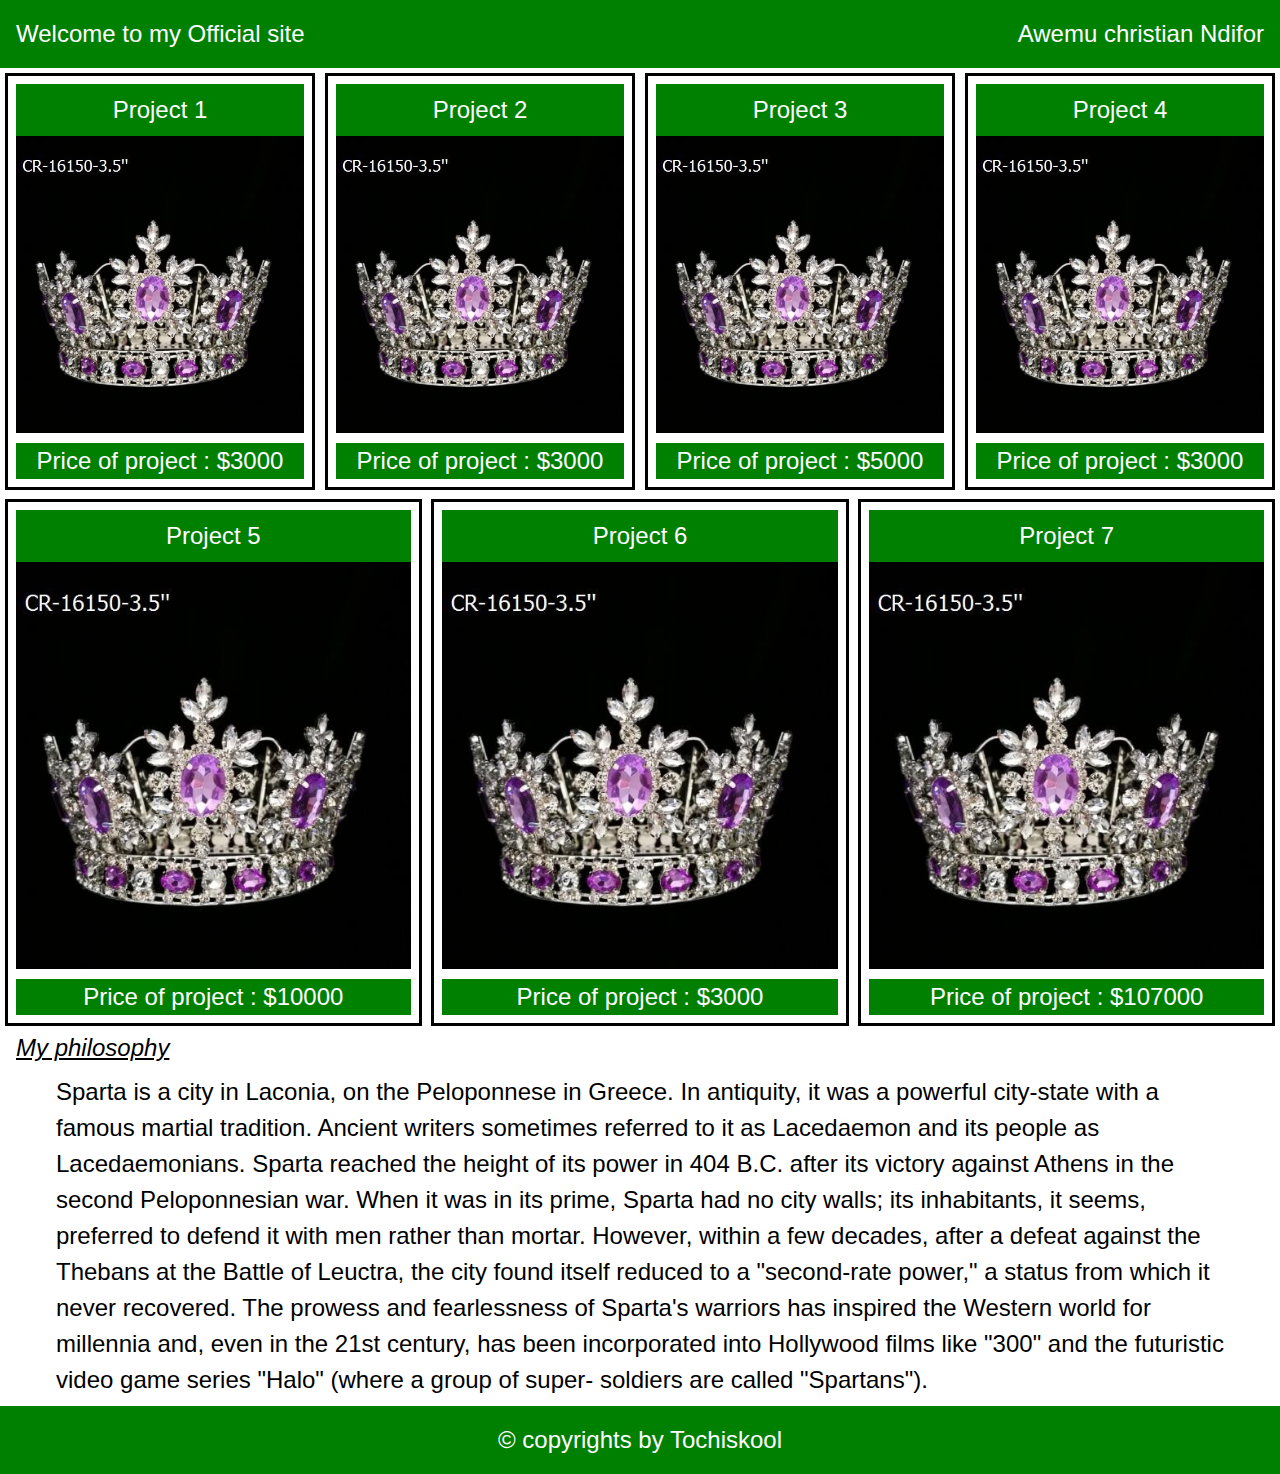
==== html/christian.html @ ab18f9d7 "CSS initiated" ====
<!DOCTYPE html>
<html lang="en">

<head>
    <meta charset="UTF-8">
    <meta http-equiv="X-UA-Compatible" content="IE=edge">
    <meta name="viewport" content="width=device-width, initial-scale=1.0">
    <link rel="stylesheet" href="../css/reset.css">
    <link rel="stylesheet" href="../css/christian.css">
    <title>My Official Portfolio</title>
</head>

<body>

    <header class="main-header">
        <h1>Welcome to my Official site</h1>
        <!-- <div class="image">
            <img src="../images/MercPIC.jpeg" alt="My self">
        </div> -->
        <h3>Awemu christian Ndifor</h3>
    </header>

    <main>
        <section class="cards">
            <header>
                <h1>Project 1</h1>
            </header>
            <img src="../images/crown.jpg" alt="crown">
            <p>Price of project : $3000 </p>
        </section>
        <section class="cards">
            <header>
                <h1>Project 2</h1>
            </header>
            <img src="../images/crown.jpg" alt="crown">
            <p>Price of project : $3000 </p>
        </section>
        <section class="cards">
            <header>
                <h1>Project 3</h1>
            </header>
            <img src="../images/crown.jpg" alt="crown">
            <p>Price of project : $5000 </p>
        </section>
        <section class="cards">
            <header>
                <h1>Project 4</h1>
            </header>
            <img src="../images/crown.jpg" alt="crown">
            <p>Price of project : $3000 </p>
        </section>
        <section class="cards">
            <header>
                <h1>Project 5</h1>
            </header>
            <img src="../images/crown.jpg" alt="crown">
            <p>Price of project : $10000 </p>
        </section>
        <section class="cards">
            <header>
                <h1>Project 6</h1>
            </header>
            <img src="../images/crown.jpg" alt="crown">
            <p>Price of project : $3000 </p>
        </section>
        <section class="cards">
            <header>
                <h1>Project 7</h1>
            </header>
            <img src="../images/crown.jpg" alt="crown">
            <p>Price of project : $107000 </p>
        </section>
        <article>
            <h1>My philosophy</h1>
            <p>Sparta is a city in Laconia, on the Peloponnese in Greece. In antiquity, it was a powerful city-state
                with a famous martial tradition. Ancient writers sometimes referred to it as Lacedaemon and its people
                as Lacedaemonians.

                Sparta reached the height of its power in 404 B.C. after its victory against Athens in the second
                Peloponnesian war. When it was in its prime, Sparta had no city walls; its inhabitants, it seems,
                preferred to defend it with men rather than mortar. However, within a few decades, after a defeat
                against the Thebans at the Battle of Leuctra, the city found itself reduced to a "second-rate power," a
                status from which it never recovered.

                The prowess and fearlessness of Sparta's warriors has inspired the Western world for millennia and, even
                in the 21st century, has been incorporated into Hollywood films like "300" and the futuristic video game
                series "Halo" (where a group of super- soldiers are called "Spartans").</p>
        </article>
    </main>
    <footer>
        <p>&copy copyrights by Tochiskool</p>
    </footer>
</body>

</html>
---- css/christian.css ----
*,*::after,*::before{
    box-sizing: border-box;
}

body{
    font-size: 150%;
    line-height: 150%;
    margin: 0;
    padding: 0;
    font-family: 'Trebuchet MS', 'Lucida Sans Unicode', 'Lucida Grande', 'Lucida Sans', Arial, sans-serif;
}

/* Header section */
.main-header{
    display: flex;
    justify-content: space-between;
    flex-wrap: wrap;
    background-color: green;
    color: #fff;
    padding: 1rem;
}

/* Main section */
main{
    display: flex;
    flex-wrap: wrap;
}

.cards{
    flex: 1 0 250px;
    border: 0.2rem solid black;
    margin:.3rem;
    padding: .5rem;
}

.cards header h1{
    color: #fff;
    text-align: center;
    background-color: green;
    padding: .5rem;
}
.cards p{
    text-align: center;
    color: #fff;
    background-color: green;
    padding: 0 .5rem;
}
.cards img{
    width: 100%;
}
/* Article */
article h1{
    margin-left: 1rem;
    font-style: italic;
    text-decoration: underline;
}
article p {
    padding: .5rem;
    margin-left: 3rem;
    margin-right: 3rem;
}
/* Footer */
footer {
    background-color: green;
    color: #fff;
    padding: 1rem;
    text-align: center;
}

@media screen and (max-width: 992px) {
    .cards{
        width:25%;
    }
    .main-header{
        color: blue;
    }
}
@media screen and (max-width: 768px){
    .cards{
        min-width:50%;
    }
    .main-header{
        color: yellow;
    }
}
@media screen and (max-width: 576px){
    .cards{
        min-width:50%;
    }
    .main-header{
        color: brown;
    }
}
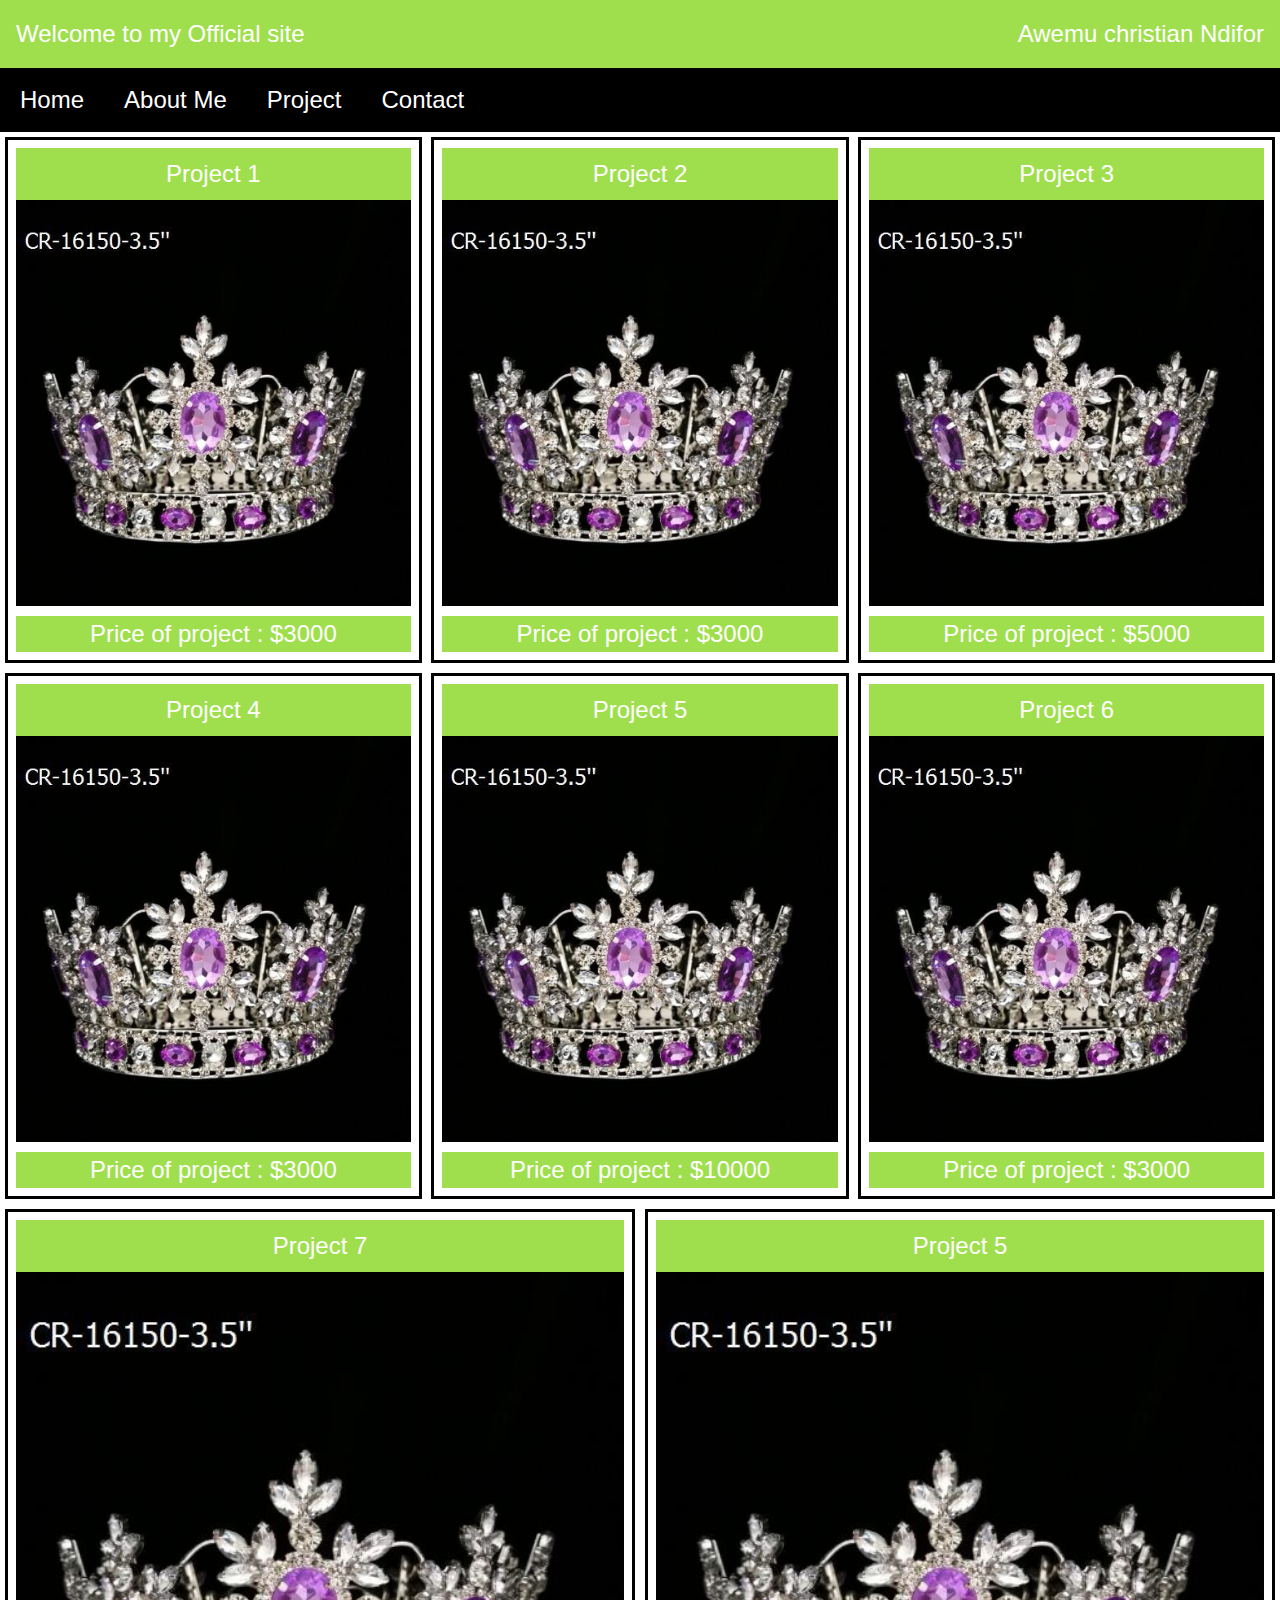
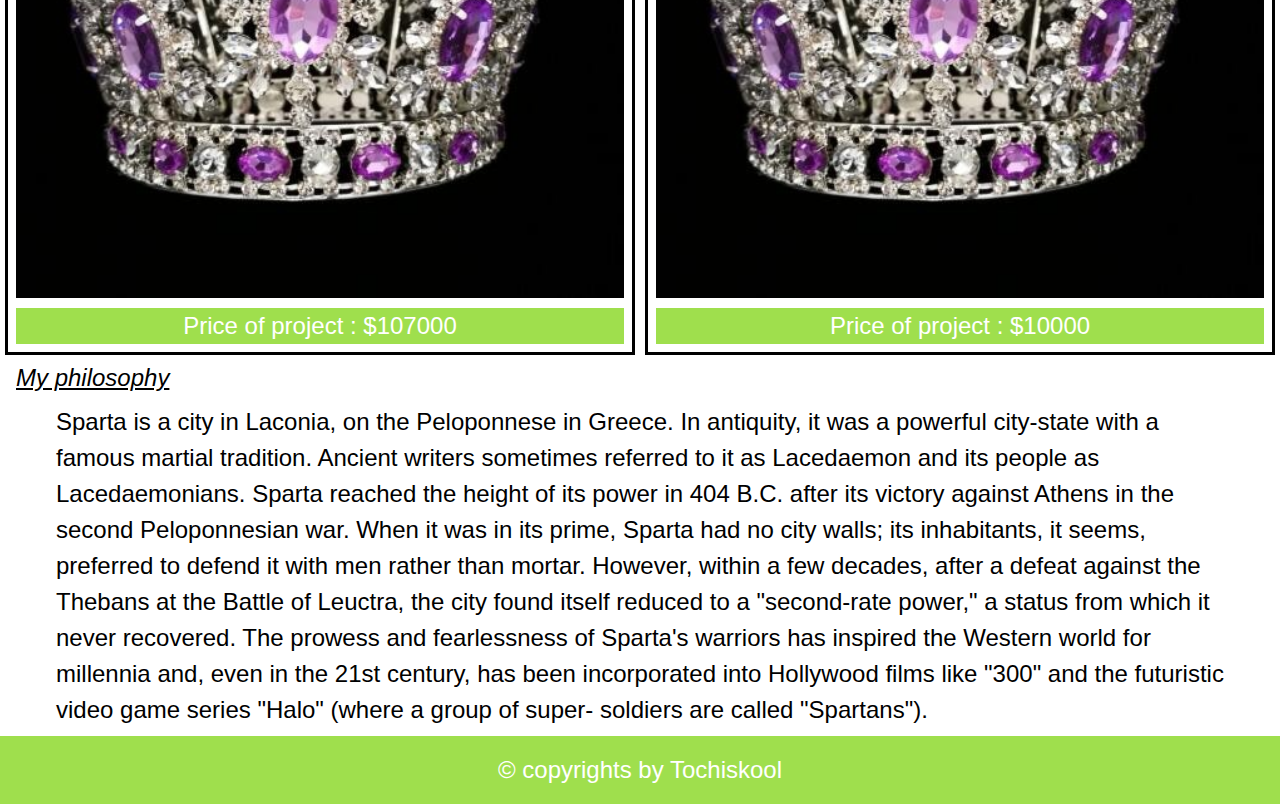
==== commit d6e8922a: "Updated html with a nav and a base style." ====
--- a/html/christian.html
+++ b/html/christian.html
@@ -19,7 +19,12 @@
         </div> -->
         <h3>Awemu christian Ndifor</h3>
     </header>
-
+    <nav>
+        <a href="#">Home</a>
+        <a href="#">About Me</a>
+        <a href="#">Project</a>
+        <a href="#">Contact</a>
+    </nav>
     <main>
         <section class="cards">
             <header>
@@ -70,6 +75,13 @@
             <img src="../images/crown.jpg" alt="crown">
             <p>Price of project : $107000 </p>
         </section>
+        <section class="cards">
+            <header>
+                <h1>Project 5</h1>
+            </header>
+            <img src="../images/crown.jpg" alt="crown">
+            <p>Price of project : $10000 </p>
+        </section>
         <article>
             <h1>My philosophy</h1>
             <p>Sparta is a city in Laconia, on the Peloponnese in Greece. In antiquity, it was a powerful city-state
--- a/css/christian.css
+++ b/css/christian.css
@@ -15,10 +15,25 @@
     display: flex;
     justify-content: space-between;
     flex-wrap: wrap;
-    background-color: green;
+    background-color: #9fdf4d;
     color: #fff;
     padding: 1rem;
+    width: 100%;
 }
+ 
+/* Nav bar */
+nav {
+    display: flex;
+    background-color: black;
+  }
+  
+  nav a {
+    color: #fff;
+    padding: 14px 20px;
+    text-decoration: none;
+    text-align: center;
+  }
+  
 
 /* Main section */
 main{
@@ -27,7 +42,7 @@
 }
 
 .cards{
-    flex: 1 0 250px;
+    flex: 1 0 25rem;
     border: 0.2rem solid black;
     margin:.3rem;
     padding: .5rem;
@@ -36,17 +51,18 @@
 .cards header h1{
     color: #fff;
     text-align: center;
-    background-color: green;
+    background-color: #9fdf4d;
     padding: .5rem;
 }
 .cards p{
     text-align: center;
     color: #fff;
-    background-color: green;
+    background-color: #9fdf4d;
     padding: 0 .5rem;
 }
 .cards img{
     width: 100%;
+    /* min-width: 400px; */
 }
 /* Article */
 article h1{
@@ -61,7 +77,7 @@
 }
 /* Footer */
 footer {
-    background-color: green;
+    background-color: #9fdf4d;
     color: #fff;
     padding: 1rem;
     text-align: center;
@@ -69,25 +85,33 @@
 
 @media screen and (max-width: 992px) {
     .cards{
-        width:25%;
+        width:50%;
     }
     .main-header{
         color: blue;
     }
 }
 @media screen and (max-width: 768px){
-    .cards{
-        min-width:50%;
+    .cards, nav{
+        width:50%;
     }
     .main-header{
         color: yellow;
     }
+    nav{
+        flex-direction: column;
+        margin: 0 auto;
+        width: 100%;
+    }
 }
 @media screen and (max-width: 576px){
     .cards{
-        min-width:50%;
+        width:50%;
     }
     .main-header{
         color: brown;
     }
+    nav{
+        display: none;
+    }
 }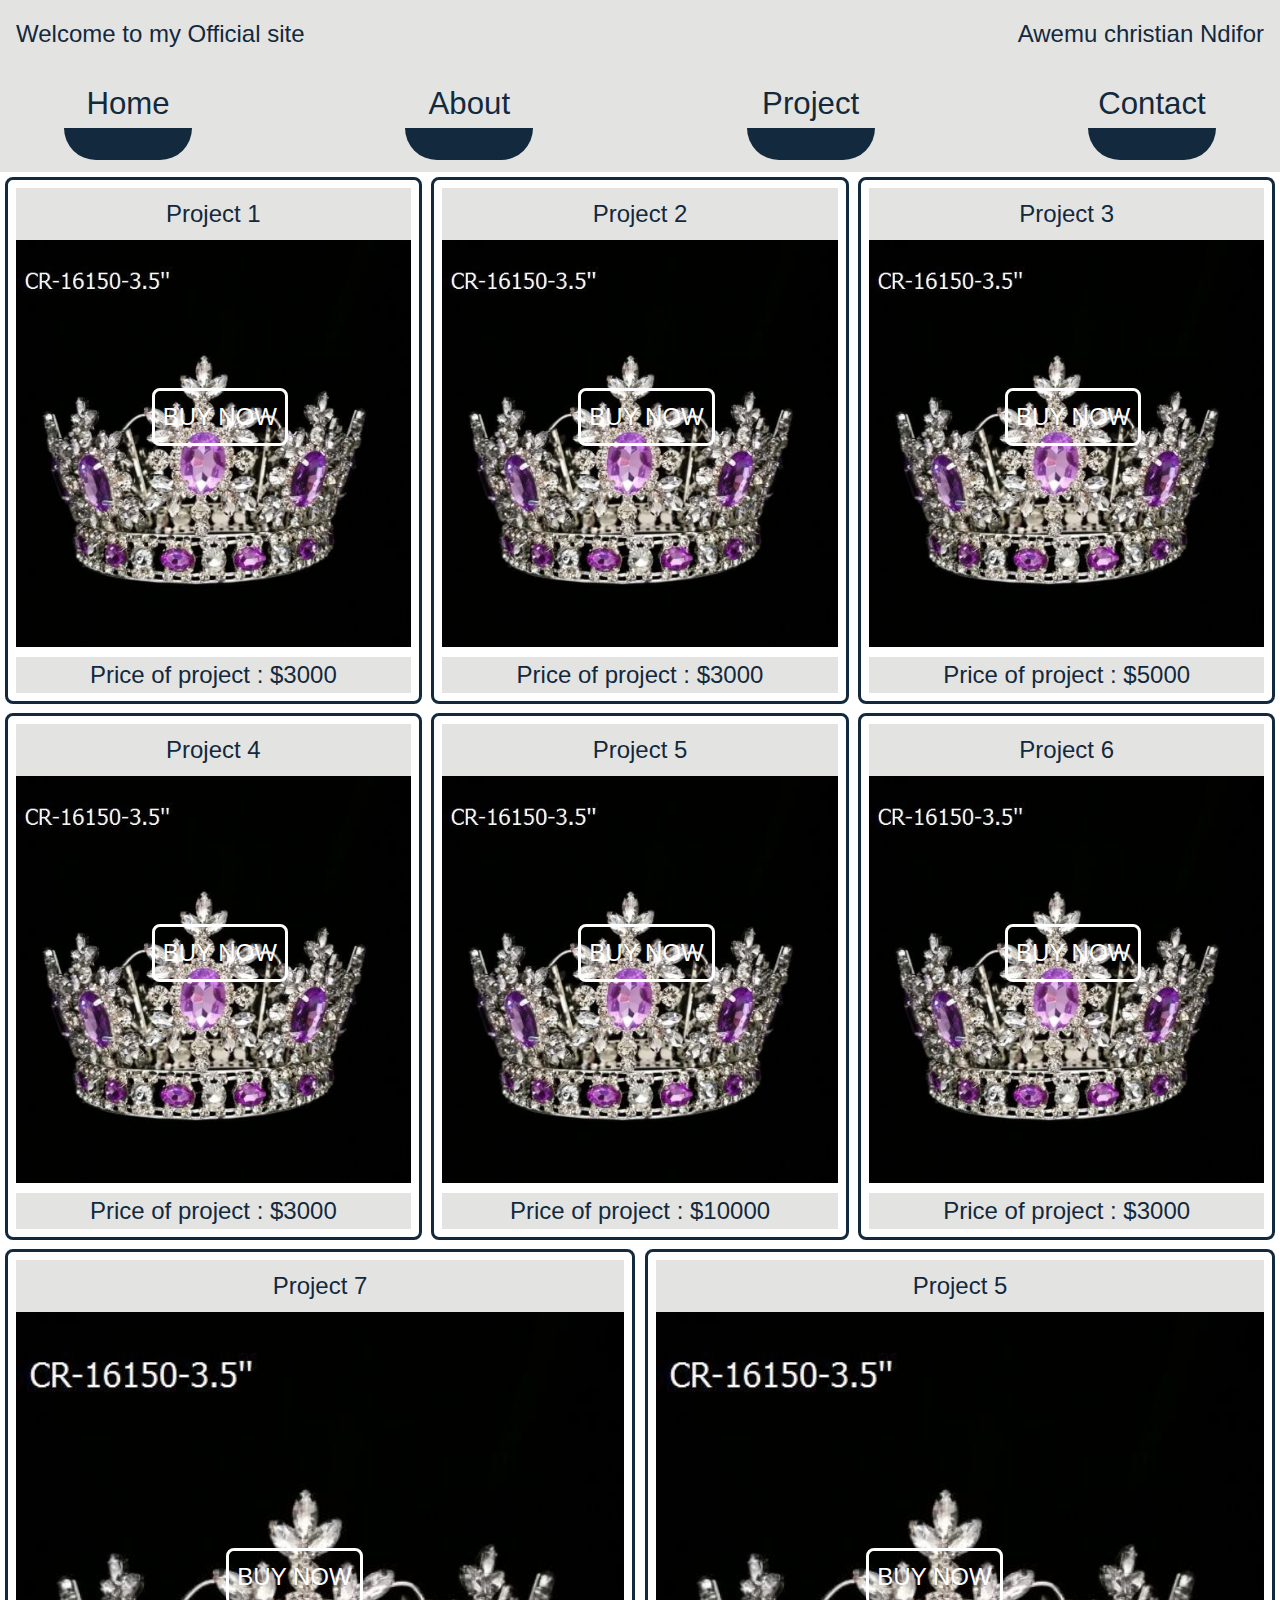
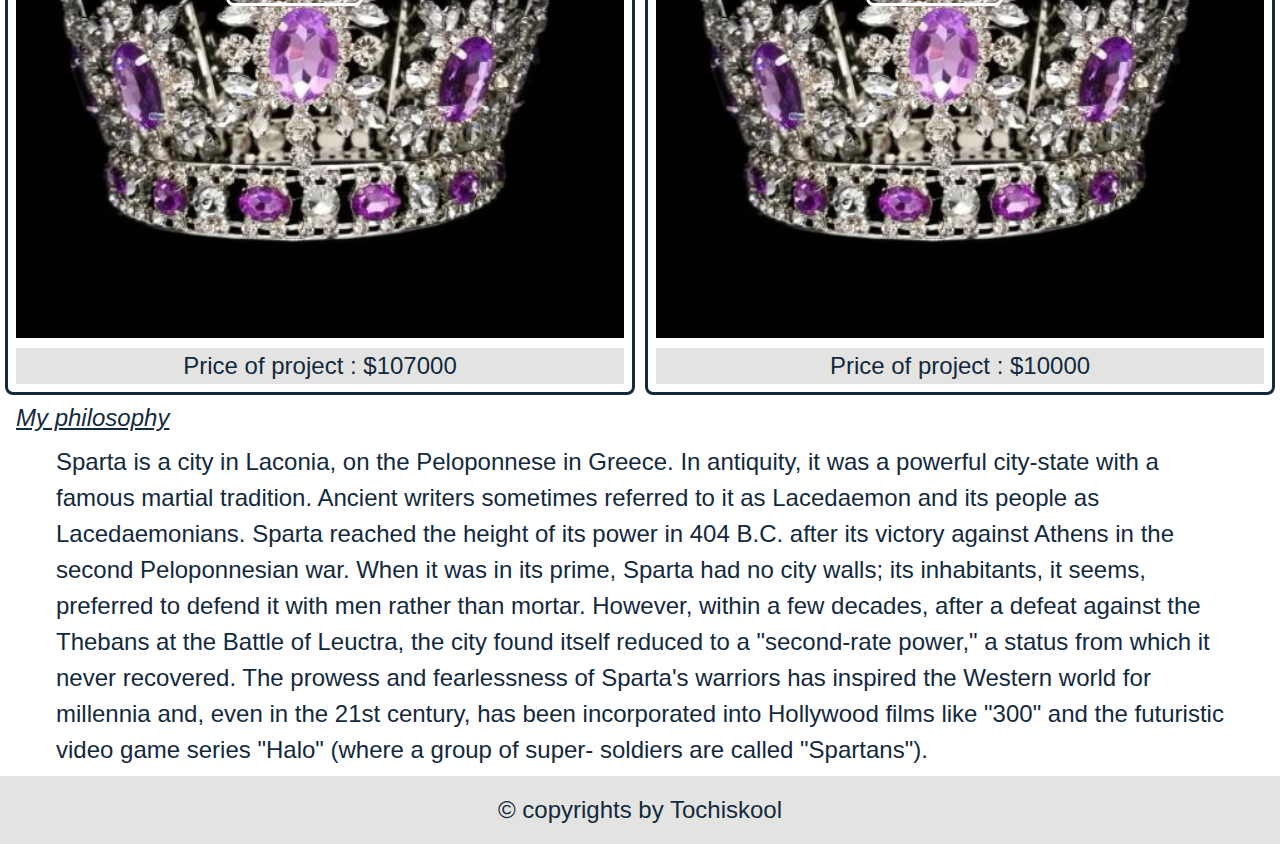
==== commit a1446c5b: "Pseudoclasses added and the doMagic class(BUY NOW)" ====
--- a/html/christian.html
+++ b/html/christian.html
@@ -21,12 +21,13 @@
     </header>
     <nav>
         <a href="#">Home</a>
-        <a href="#">About Me</a>
+        <a href="#">About</a>
         <a href="#">Project</a>
         <a href="#">Contact</a>
     </nav>
     <main>
         <section class="cards">
+            <a href="#" class="doMagic">BUY NOW</a>
             <header>
                 <h1>Project 1</h1>
             </header>
@@ -34,6 +35,7 @@
             <p>Price of project : $3000 </p>
         </section>
         <section class="cards">
+            <a href="#" class="doMagic">BUY NOW</a>
             <header>
                 <h1>Project 2</h1>
             </header>
@@ -41,6 +43,7 @@
             <p>Price of project : $3000 </p>
         </section>
         <section class="cards">
+            <a href="#" class="doMagic">BUY NOW</a>
             <header>
                 <h1>Project 3</h1>
             </header>
@@ -48,6 +51,7 @@
             <p>Price of project : $5000 </p>
         </section>
         <section class="cards">
+            <a href="#" class="doMagic">BUY NOW</a>
             <header>
                 <h1>Project 4</h1>
             </header>
@@ -55,6 +59,7 @@
             <p>Price of project : $3000 </p>
         </section>
         <section class="cards">
+            <a href="#" class="doMagic">BUY NOW</a>
             <header>
                 <h1>Project 5</h1>
             </header>
@@ -62,6 +67,7 @@
             <p>Price of project : $10000 </p>
         </section>
         <section class="cards">
+            <a href="#" class="doMagic">BUY NOW</a>
             <header>
                 <h1>Project 6</h1>
             </header>
@@ -69,6 +75,7 @@
             <p>Price of project : $3000 </p>
         </section>
         <section class="cards">
+            <a href="#" class="doMagic">BUY NOW</a>
             <header>
                 <h1>Project 7</h1>
             </header>
@@ -76,6 +83,7 @@
             <p>Price of project : $107000 </p>
         </section>
         <section class="cards">
+            <a href="#" class="doMagic">BUY NOW</a>
             <header>
                 <h1>Project 5</h1>
             </header>
--- a/css/christian.css
+++ b/css/christian.css
@@ -4,10 +4,11 @@
 
 body{
     font-size: 150%;
-    line-height: 150%;
+    line-height: 1.5;
     margin: 0;
     padding: 0;
     font-family: 'Trebuchet MS', 'Lucida Sans Unicode', 'Lucida Grande', 'Lucida Sans', Arial, sans-serif;
+    color:#13293d;
 }
 
 /* Header section */
@@ -15,8 +16,7 @@
     display: flex;
     justify-content: space-between;
     flex-wrap: wrap;
-    background-color: #9fdf4d;
-    color: #fff;
+    background-color: #e3e4e2;
     padding: 1rem;
     width: 100%;
 }
@@ -24,14 +24,39 @@
 /* Nav bar */
 nav {
     display: flex;
-    background-color: black;
+    flex-wrap: wrap;
+    justify-content: space-between;
+    background-color: #e3e4e2;
   }
   
   nav a {
+    width: 10%;
+    margin: 1% 5%;
+    color: #13293d;
+    background-color: #e3e4e2;
+    /* border: 3px solid #13293d; */
+    border-radius: 2rem;
+    text-align: center;
+    text-decoration: none;
+    font-size: 130%;
+    border-bottom: 2rem solid #13293d;
+  }
+  
+  nav a:hover {
+    text-decoration: underline #8ac4ff;
+    color: #355e85;
+    border-bottom:2 rem solid #355e85;
+  }
+
+  nav a:active {
+    font-size: 110%;
+    box-shadow: 0 0 10px #8ac4ff inset;
+  }
+  nav a:focus {
+    outline: none;
     color: #fff;
-    padding: 14px 20px;
-    text-decoration: none;
-    text-align: center;
+    background-color: none;
+    border-color: #8ac4ff;
   }
   
 
@@ -43,27 +68,65 @@
 
 .cards{
     flex: 1 0 25rem;
-    border: 0.2rem solid black;
+    border: 0.2rem solid #13293d;
     margin:.3rem;
     padding: .5rem;
+    border-radius: 0.5rem;
+    position: relative;
 }
 
+.cards:hover {
+    /* filter: blur(5px);
+    -webkit-filter: blur(5px); */
+    flex: 1 0 27rem;
+    border: 0.2rem solid #8ac4ff;
+    box-shadow: 0 0 10px #8ac4ff outset;
+    cursor: pointer;
+  }
+
+  .cards:active {
+    font-size: 110%;
+    box-shadow: 0 0 10px #8ac4ff inset;
+  }
+  .cards:focus {
+    outline: none;
+    color: #fff;
+    background-color: none;
+  }
+
 .cards header h1{
-    color: #fff;
+    color: #13293d;
     text-align: center;
-    background-color: #9fdf4d;
+    background-color: #e3e4e2;
     padding: .5rem;
+    z-index: 1;
 }
 .cards p{
     text-align: center;
-    color: #fff;
-    background-color: #9fdf4d;
+    color: #13293d;
+    background-color: #e3e4e2;
     padding: 0 .5rem;
+    z-index: 2;
 }
 .cards img{
     width: 100%;
     /* min-width: 400px; */
+    z-index: 3;
 }
+
+.cards .doMagic{
+    position: absolute;
+    top: 40%;
+    left:35%;
+    color:#fff;
+    border: .2rem solid #fff;
+    padding: .5rem;
+    text-decoration: none;
+    background-color: transparent;
+    border-radius: .5rem;
+    z-index: 5;
+}
+
 /* Article */
 article h1{
     margin-left: 1rem;
@@ -77,8 +140,7 @@
 }
 /* Footer */
 footer {
-    background-color: #9fdf4d;
-    color: #fff;
+    background-color: #e3e4e2;
     padding: 1rem;
     text-align: center;
 }
@@ -92,8 +154,11 @@
     }
 }
 @media screen and (max-width: 768px){
-    .cards, nav{
+    .cards{
         width:50%;
+    }
+    .cards img{
+        width:100%;
     }
     .main-header{
         color: yellow;
@@ -103,10 +168,14 @@
         margin: 0 auto;
         width: 100%;
     }
+    nav a{
+        margin: 0 auto;
+        border-bottom: 0;
+    }
 }
 @media screen and (max-width: 576px){
-    .cards{
-        width:50%;
+    .cards img{
+        width:100%;
     }
     .main-header{
         color: brown;
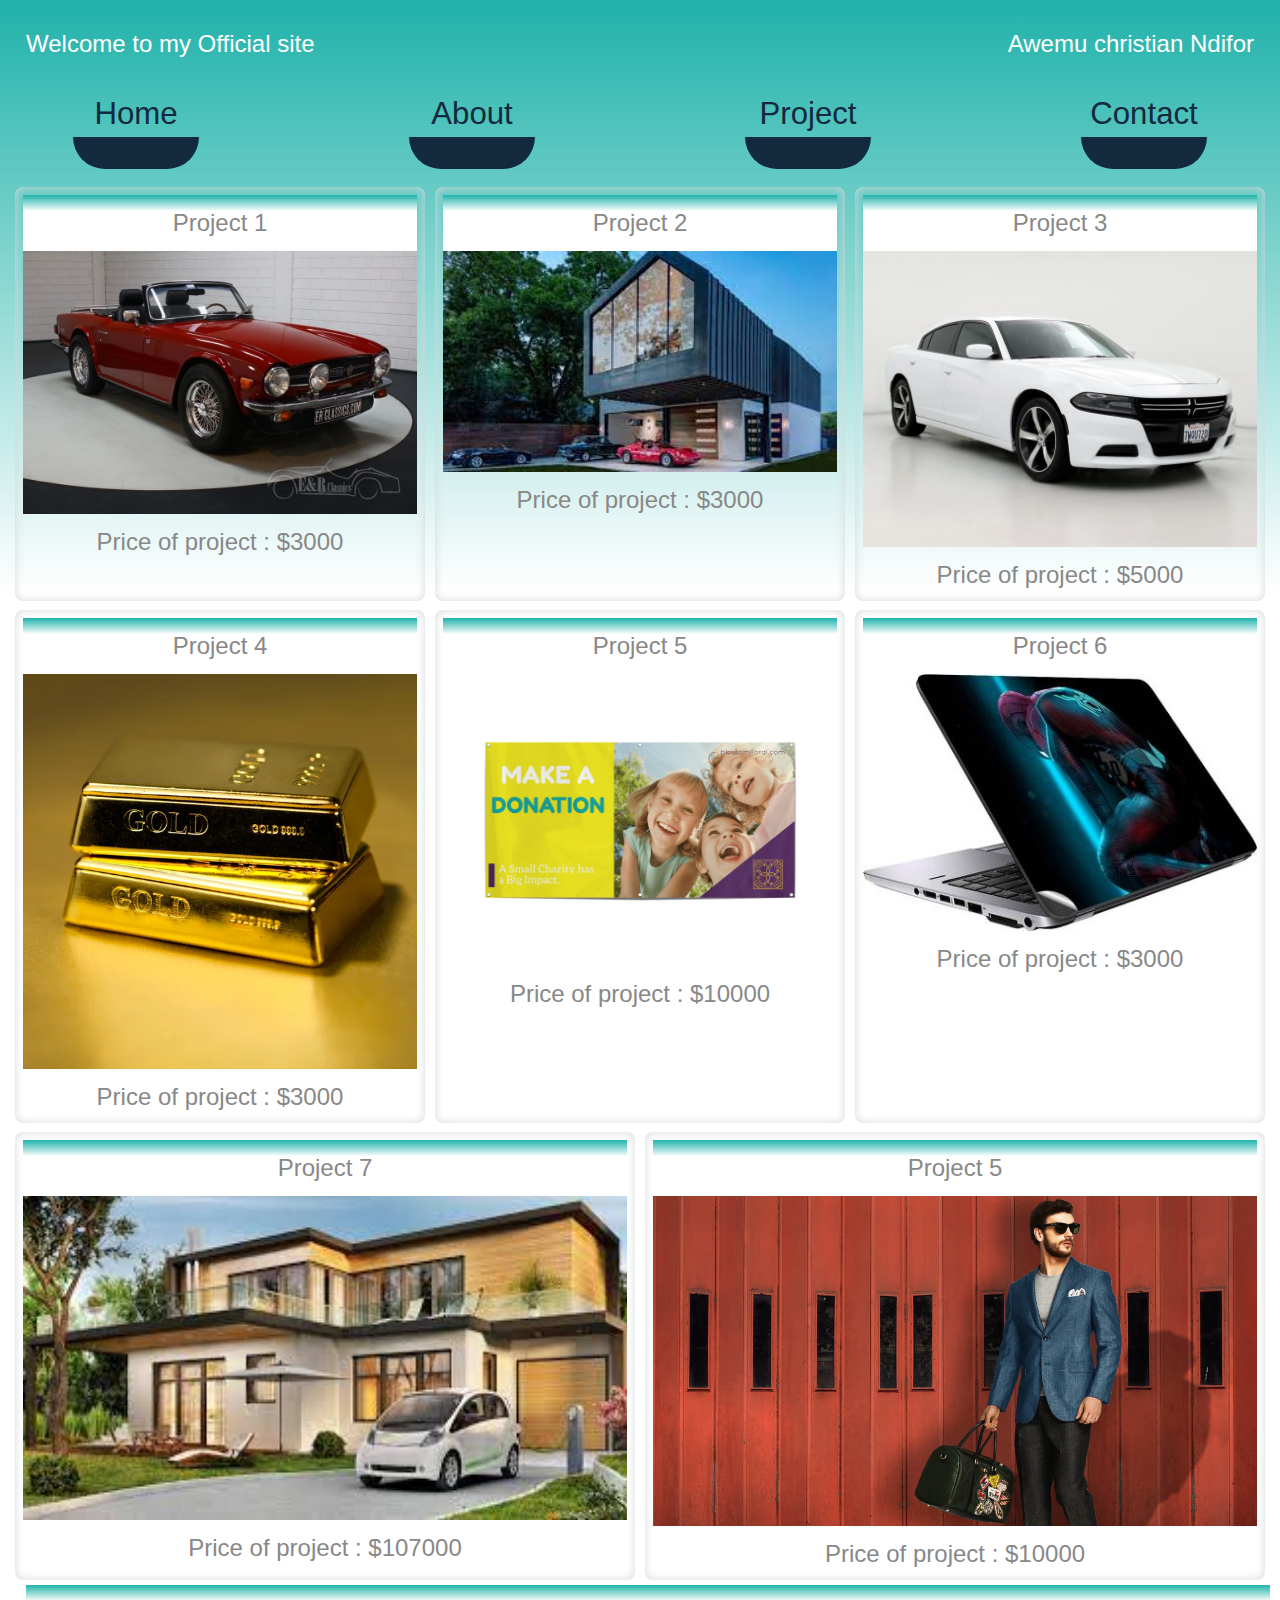
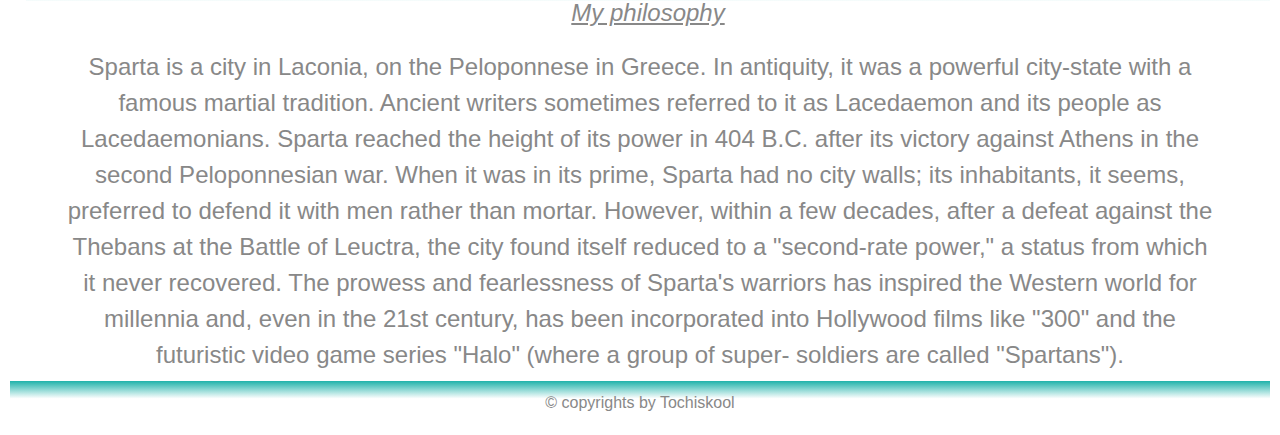
==== commit 0c92cdca: "Pictures added, style changed, doMagic class starts appearing and disappear (PUFF)" ====
--- a/html/christian.html
+++ b/html/christian.html
@@ -31,7 +31,7 @@
             <header>
                 <h1>Project 1</h1>
             </header>
-            <img src="../images/crown.jpg" alt="crown">
+            <img src="../images/car 1.jpg" alt="great car">
             <p>Price of project : $3000 </p>
         </section>
         <section class="cards">
@@ -39,7 +39,7 @@
             <header>
                 <h1>Project 2</h1>
             </header>
-            <img src="../images/crown.jpg" alt="crown">
+            <img src="../images/house1.jpg" alt="dream home">
             <p>Price of project : $3000 </p>
         </section>
         <section class="cards">
@@ -47,7 +47,7 @@
             <header>
                 <h1>Project 3</h1>
             </header>
-            <img src="../images/crown.jpg" alt="crown">
+            <img src="../images/car 2.jpg" alt="must love car">
             <p>Price of project : $5000 </p>
         </section>
         <section class="cards">
@@ -55,7 +55,7 @@
             <header>
                 <h1>Project 4</h1>
             </header>
-            <img src="../images/crown.jpg" alt="crown">
+            <img src="../images/gold bars.jpg" alt="Gold">
             <p>Price of project : $3000 </p>
         </section>
         <section class="cards">
@@ -63,7 +63,7 @@
             <header>
                 <h1>Project 5</h1>
             </header>
-            <img src="../images/crown.jpg" alt="crown">
+            <img src="../images/make a donation.jpg" alt="Donate here">
             <p>Price of project : $10000 </p>
         </section>
         <section class="cards">
@@ -71,7 +71,7 @@
             <header>
                 <h1>Project 6</h1>
             </header>
-            <img src="../images/crown.jpg" alt="crown">
+            <img src="../images/laptop.jpeg" alt="great laptop">
             <p>Price of project : $3000 </p>
         </section>
         <section class="cards">
@@ -79,7 +79,7 @@
             <header>
                 <h1>Project 7</h1>
             </header>
-            <img src="../images/crown.jpg" alt="crown">
+            <img src="../images/house2.jpg" alt="crown">
             <p>Price of project : $107000 </p>
         </section>
         <section class="cards">
@@ -87,7 +87,7 @@
             <header>
                 <h1>Project 5</h1>
             </header>
-            <img src="../images/crown.jpg" alt="crown">
+            <img src="../images/my style.jpg" alt="like me">
             <p>Price of project : $10000 </p>
         </section>
         <article>
--- a/css/christian.css
+++ b/css/christian.css
@@ -5,10 +5,14 @@
 body{
     font-size: 150%;
     line-height: 1.5;
-    margin: 0;
-    padding: 0;
     font-family: 'Trebuchet MS', 'Lucida Sans Unicode', 'Lucida Grande', 'Lucida Sans', Arial, sans-serif;
-    color:#13293d;
+    background-image: -moz-linear-gradient(top, #20B2AA, #FFFFFF 29%);
+    background-image: -webkit-gradient(linear, left top, left bottom, color-stop(0.00, #20B2AA), color-stop(0.29, #FFFFFF));
+    background-color: #DDDDDD;
+    padding: 0.625rem;
+    font-family: Verdana, Geneva, sans-serif;
+    color: #888888;
+    text-align: center;
 }
 
 /* Header section */
@@ -16,7 +20,7 @@
     display: flex;
     justify-content: space-between;
     flex-wrap: wrap;
-    background-color: #e3e4e2;
+    color: #FFFFFF;
     padding: 1rem;
     width: 100%;
 }
@@ -26,14 +30,14 @@
     display: flex;
     flex-wrap: wrap;
     justify-content: space-between;
-    background-color: #e3e4e2;
+    /* background-color: #e3e4e2; */
   }
   
   nav a {
     width: 10%;
     margin: 1% 5%;
     color: #13293d;
-    background-color: #e3e4e2;
+    /* background-color: #e3e4e2; */
     /* border: 3px solid #13293d; */
     border-radius: 2rem;
     text-align: center;
@@ -68,11 +72,12 @@
 
 .cards{
     flex: 1 0 25rem;
-    border: 0.2rem solid #13293d;
+    /* border: 0.3rem solid ; */
     margin:.3rem;
     padding: .5rem;
     border-radius: 0.5rem;
     position: relative;
+    box-shadow: 0 0 10px #d5d8db inset;
 }
 
 .cards:hover {
@@ -97,14 +102,20 @@
 .cards header h1{
     color: #13293d;
     text-align: center;
-    background-color: #e3e4e2;
-    padding: .5rem;
-    z-index: 1;
+    /* background-color: #e3e4e2; */
+    padding: .5rem;
+    background-image: -moz-linear-gradient(top, #20B2AA, #FFFFFF 29%);
+    background-image: -webkit-gradient(linear, left top, left bottom, color-stop(0.00, #20B2AA), color-stop(0.29, #FFFFFF));
+    background-color: #DDDDDD;
+    padding: 0.625rem;
+    font-family: Verdana, Geneva, sans-serif;
+    color: #888888;
+    text-align: center;
 }
 .cards p{
     text-align: center;
-    color: #13293d;
-    background-color: #e3e4e2;
+    color: #888888;
+    /* background-color: #e3e4e2; */
     padding: 0 .5rem;
     z-index: 2;
 }
@@ -125,13 +136,24 @@
     background-color: transparent;
     border-radius: .5rem;
     z-index: 5;
-}
-
+    display: none;
+}
+
+.cards:hover .doMagic{
+    display: block;
+}
 /* Article */
 article h1{
     margin-left: 1rem;
     font-style: italic;
     text-decoration: underline;
+    background-image: -moz-linear-gradient(top, #20B2AA, #FFFFFF 29%);
+    background-image: -webkit-gradient(linear, left top, left bottom, color-stop(0.00, #20B2AA), color-stop(0.29, #FFFFFF));
+    background-color: #DDDDDD;
+    padding: 0.625rem;
+    font-family: Verdana, Geneva, sans-serif;
+    color: #888888;
+    text-align: center;
 }
 article p {
     padding: .5rem;
@@ -142,6 +164,13 @@
 footer {
     background-color: #e3e4e2;
     padding: 1rem;
+    background-image: -moz-linear-gradient(top, #20B2AA, #FFFFFF 40%);
+    background-image: -webkit-gradient(linear, left top, left bottom, color-stop(0.00, #20B2AA), color-stop(0.4, #FFFFFF));
+    background-color: #DDDDDD;
+    padding: 10px;
+    font-family: Verdana, Geneva, sans-serif;
+    font-size: 12pt;
+    color: #888888;
     text-align: center;
 }
 
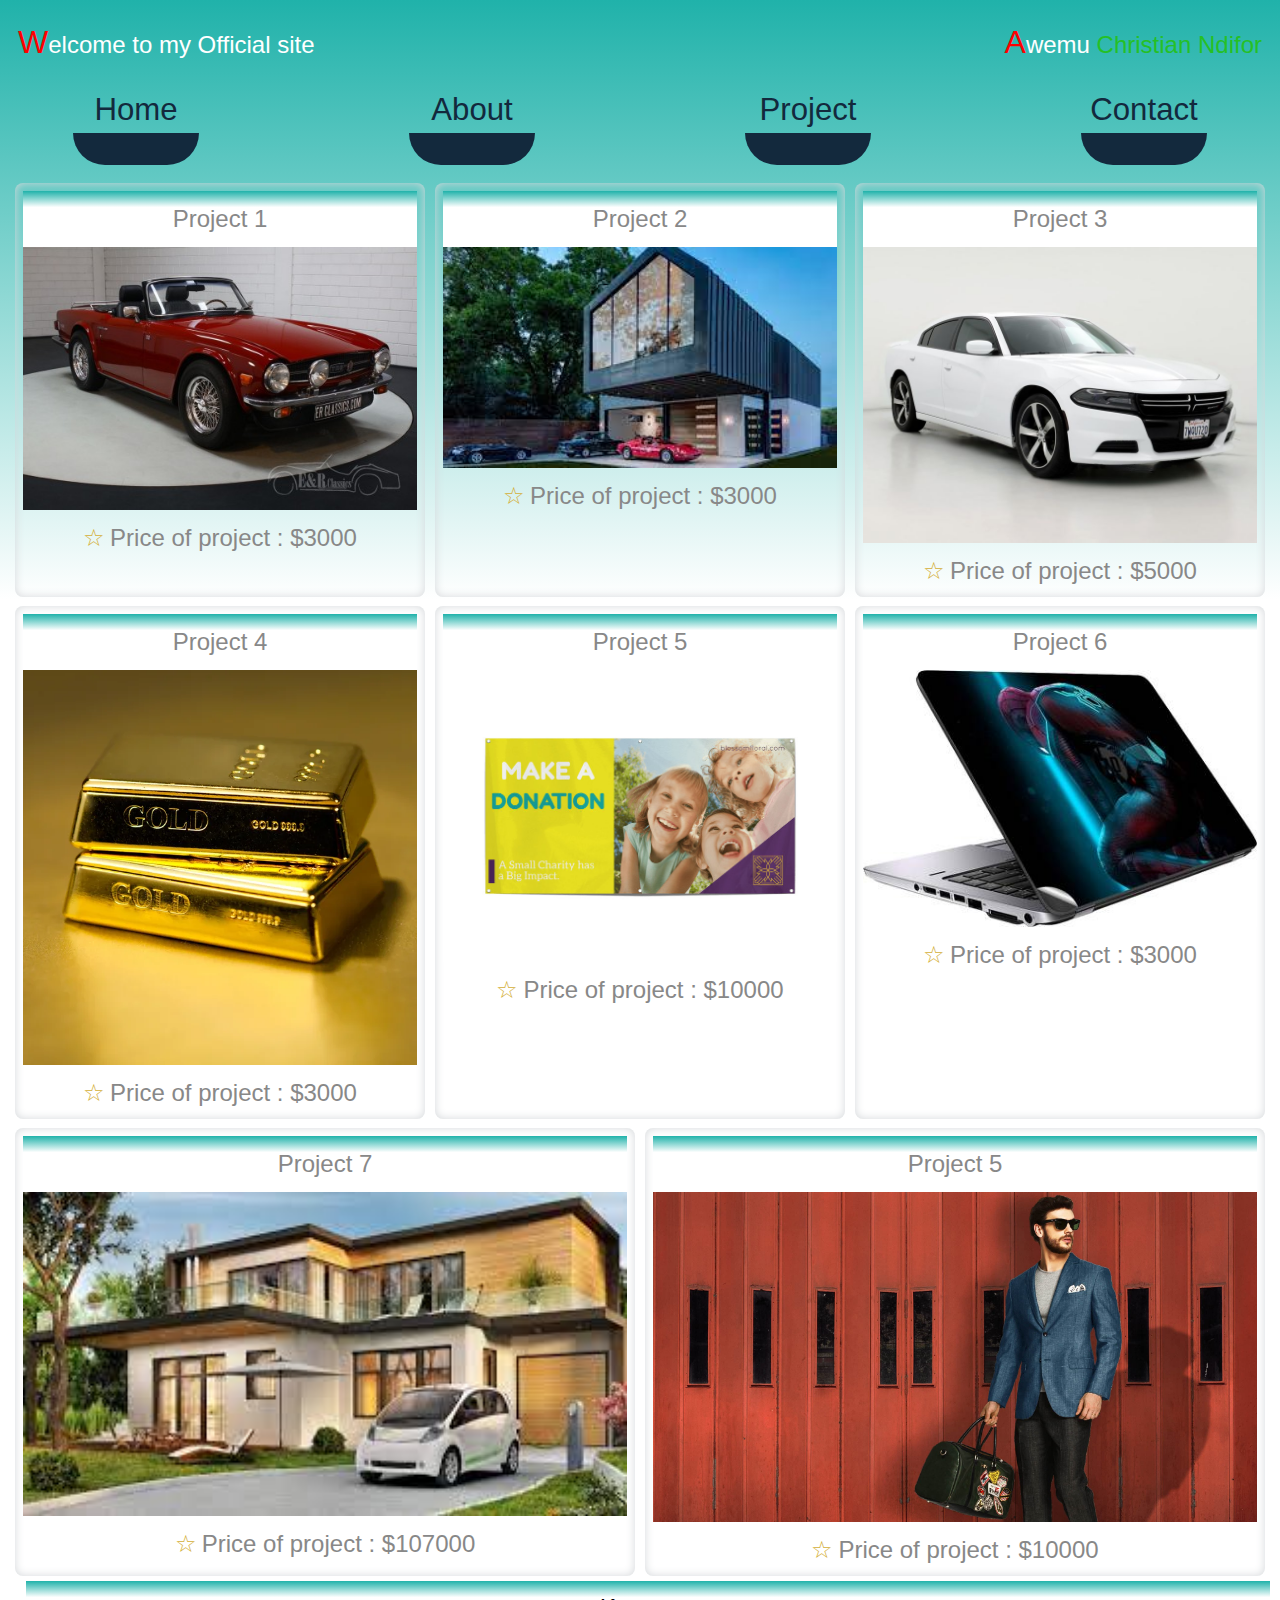
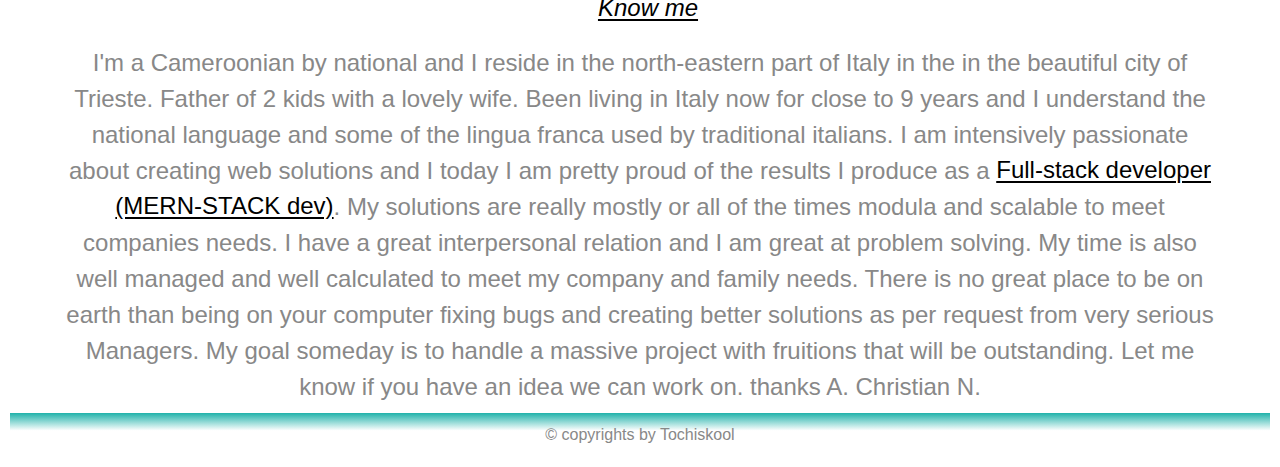
==== commit 205ae3af: "Updated the readme.md, pictures added and tooltip created" ====
--- a/html/christian.html
+++ b/html/christian.html
@@ -17,7 +17,7 @@
         <!-- <div class="image">
             <img src="../images/MercPIC.jpeg" alt="My self">
         </div> -->
-        <h3>Awemu christian Ndifor</h3>
+        <h3>Awemu </h3>
     </header>
     <nav>
         <a href="#">Home</a>
@@ -91,20 +91,24 @@
             <p>Price of project : $10000 </p>
         </section>
         <article>
-            <h1>My philosophy</h1>
-            <p>Sparta is a city in Laconia, on the Peloponnese in Greece. In antiquity, it was a powerful city-state
-                with a famous martial tradition. Ancient writers sometimes referred to it as Lacedaemon and its people
-                as Lacedaemonians.
-
-                Sparta reached the height of its power in 404 B.C. after its victory against Athens in the second
-                Peloponnesian war. When it was in its prime, Sparta had no city walls; its inhabitants, it seems,
-                preferred to defend it with men rather than mortar. However, within a few decades, after a defeat
-                against the Thebans at the Battle of Leuctra, the city found itself reduced to a "second-rate power," a
-                status from which it never recovered.
-
-                The prowess and fearlessness of Sparta's warriors has inspired the Western world for millennia and, even
-                in the 21st century, has been incorporated into Hollywood films like "300" and the futuristic video game
-                series "Halo" (where a group of super- soldiers are called "Spartans").</p>
+            <h1><span data-descr="Awemu Christian Ndifor">Know me</span></h1>
+            <p>
+                I'm a Cameroonian by national and I reside in the north-eastern part of Italy in the
+                in the beautiful city of Trieste. Father of 2 kids with a lovely wife. Been living in
+                Italy now for close to 9 years and I understand the national language and some of the
+                lingua franca used by traditional italians.
+                I am intensively passionate about creating web solutions and I today I am pretty proud
+                of the results I produce as a <span data-descr="Front-end and back-end web developer">Full-stack
+                    developer </span> <span data-descr="Mongo Express React Node">(MERN-STACK dev)</span>. My solutions
+                are really mostly or all of the times modula and scalable to meet companies needs. I have
+                a great interpersonal relation and I am great at problem solving. My time is also well managed
+                and well calculated to meet my company and family needs. There is no great place to be
+                on earth than being on your computer fixing bugs and creating better solutions as per request
+                from very serious Managers. My goal someday is to handle a massive project with fruitions that
+                will be outstanding. Let me know if you have an idea we can work on.
+                thanks
+                <span>A. Christian N.</span>
+            </p>
         </article>
     </main>
     <footer>
--- a/css/christian.css
+++ b/css/christian.css
@@ -21,10 +21,21 @@
     justify-content: space-between;
     flex-wrap: wrap;
     color: #FFFFFF;
-    padding: 1rem;
+    padding: .5rem;
     width: 100%;
-}
- 
+} 
+.main-header h1::first-letter{
+    color:#ff0000;
+    font-size: xx-large;
+}
+.main-header h3::first-letter{
+    color:#ff0000;
+    font-size: xx-large;
+}
+.main-header h3::after{
+    color: #25c025;
+    content: "Christian Ndifor";
+}
 /* Nav bar */
 nav {
     display: flex;
@@ -112,12 +123,19 @@
     color: #888888;
     text-align: center;
 }
+
 .cards p{
     text-align: center;
     color: #888888;
     /* background-color: #e3e4e2; */
     padding: 0 .5rem;
     z-index: 2;
+}
+.cards p::before{
+        font-family: Impact;
+        content: '\2606';
+        color: #D4AF37;
+        margin-right: 5px;
 }
 .cards img{
     width: 100%;
@@ -160,6 +178,38 @@
     margin-left: 3rem;
     margin-right: 3rem;
 }
+
+/* Tooltip */
+span[data-descr]{
+    position:relative;
+    padding: 1% 0;
+    text-decoration: underline;
+    color:#000;
+    cursor:grab;
+  }
+  
+  /* TODO: Position tooltip above the keyword, same color as header and nav links, no border-radius, smaller font size */
+  span[data-descr]:hover::after,
+  span[data-descr]:focus::after{
+    content:attr(data-descr);
+    position:absolute;
+    left:0px;
+    bottom:1.75rem;
+    min-width: 1.4rem;
+    border:1px #aaaaaa ridge;
+    background-color: #772014;
+    padding: .75rem;
+    border-radius: .5rem;
+    z-index: 1;
+    font-size: 75%;
+    background-image: -moz-linear-gradient(top, #20B2AA, #FFFFFF 29%);
+    background-image: -webkit-gradient(linear, left top, left bottom, color-stop(0.00, #20B2AA), color-stop(0.29, #FFFFFF));
+    background-color: #DDDDDD;
+    padding: 0.625rem;
+    font-family: Verdana, Geneva, sans-serif;
+    color: #888888;
+    text-align: center;
+  }
 /* Footer */
 footer {
     background-color: #e3e4e2;
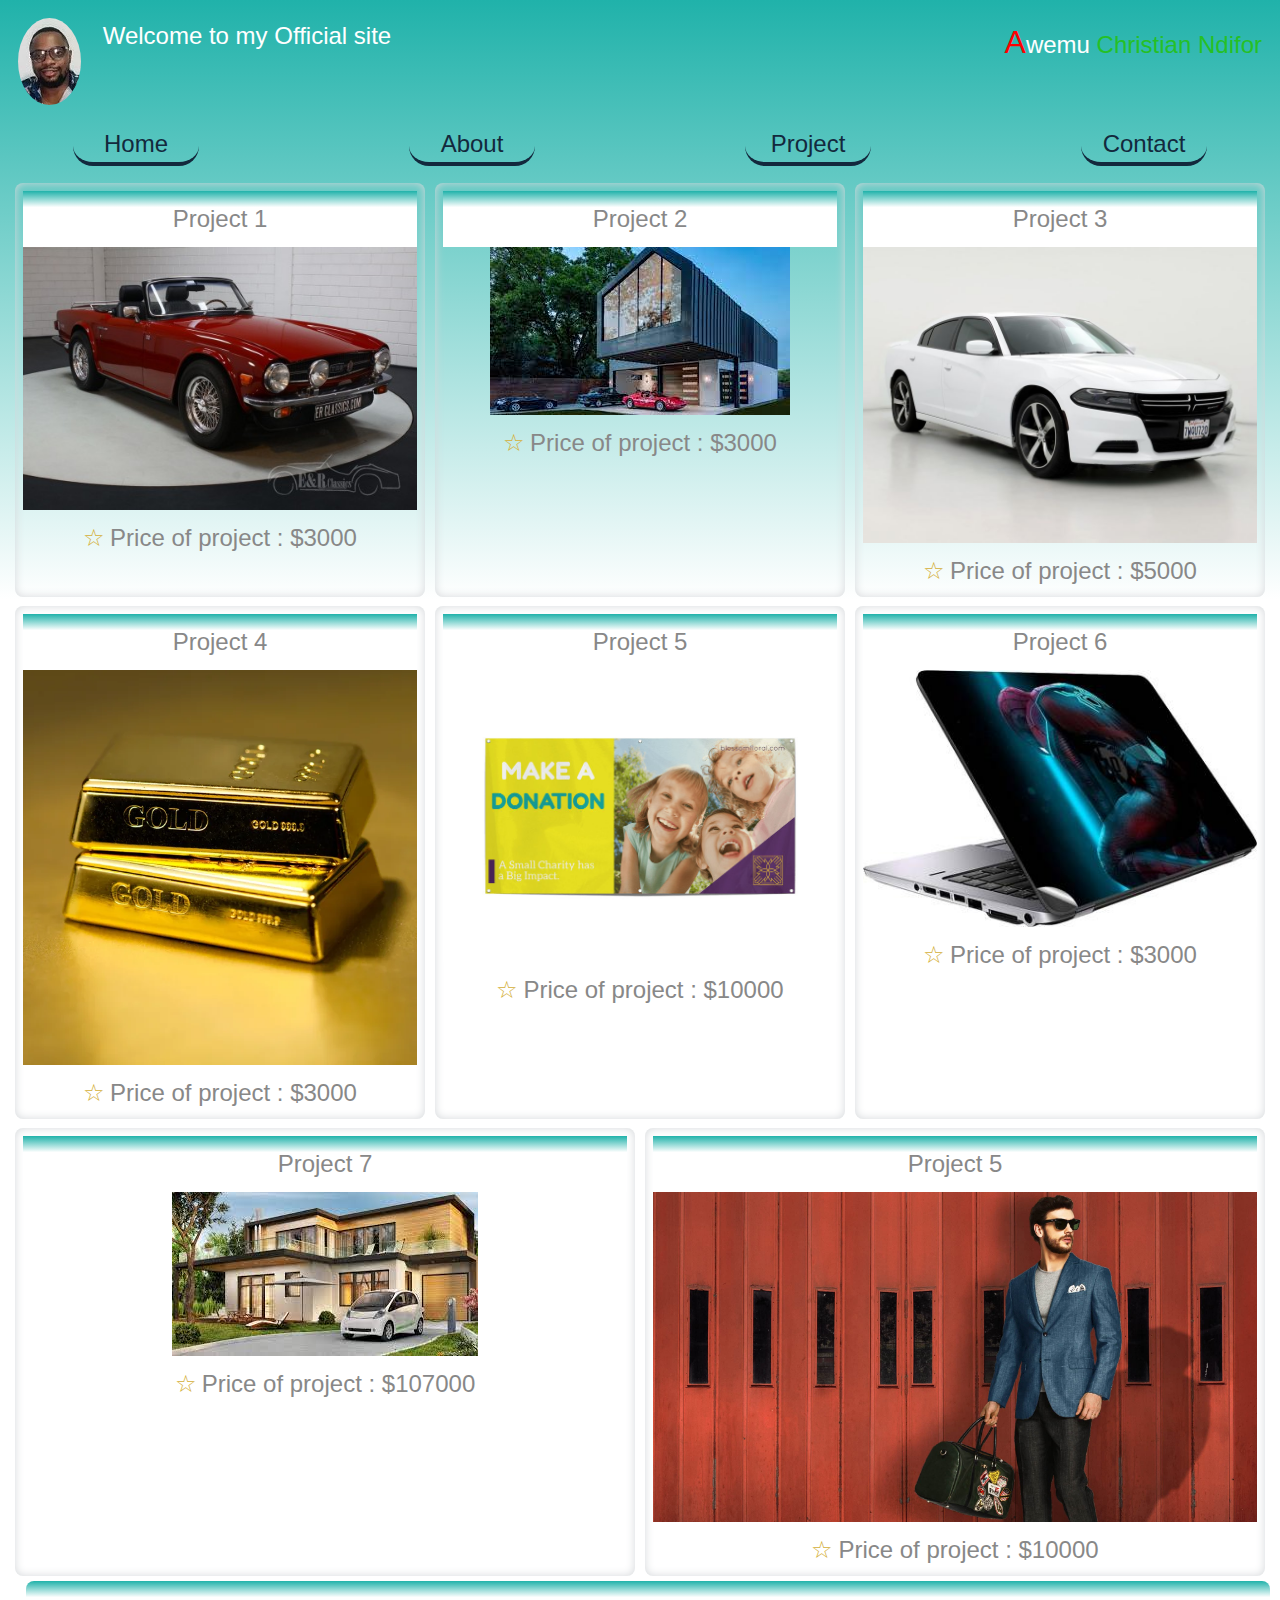
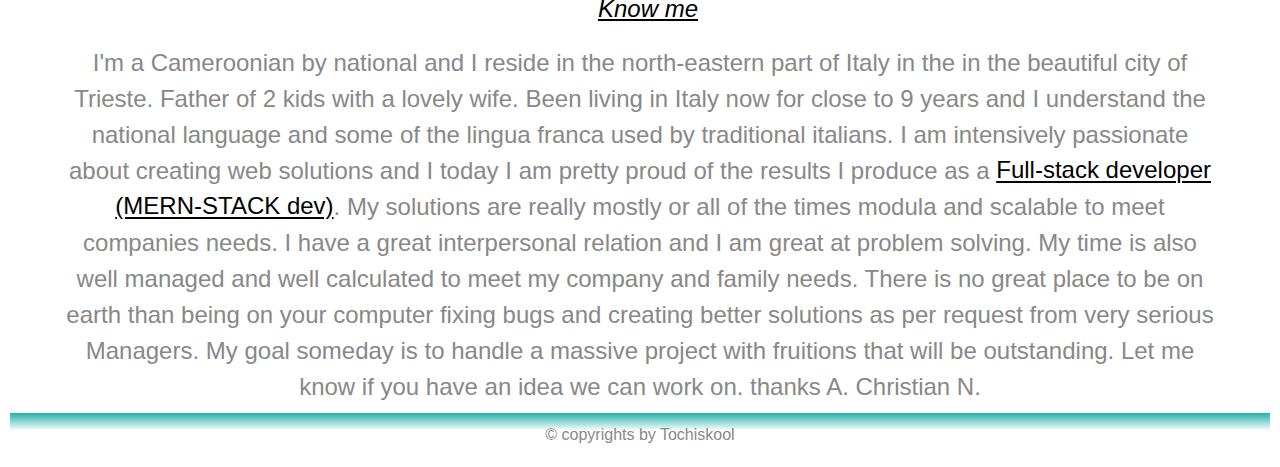
==== commit 771a44ed: "picture added and made round, updated html and css to have the liquid flow" ====
--- a/html/christian.html
+++ b/html/christian.html
@@ -13,7 +13,10 @@
 <body>
 
     <header class="main-header">
-        <h1>Welcome to my Official site</h1>
+        <div id="pic">
+            <img src="../images/tiedcomceo.webp" alt="">
+            <h1>Welcome to my Official site</h1>
+        </div>
         <!-- <div class="image">
             <img src="../images/MercPIC.jpeg" alt="My self">
         </div> -->
@@ -23,7 +26,7 @@
         <a href="#">Home</a>
         <a href="#">About</a>
         <a href="#">Project</a>
-        <a href="#">Contact</a>
+        <a href="contact.html">Contact</a>
     </nav>
     <main>
         <section class="cards">
--- a/css/christian.css
+++ b/css/christian.css
@@ -1,3 +1,14 @@
+:root{
+    --skyBlue:#8ac4ff;
+    --blueSo:#13293d;;
+    --blueSmall:#355e85;
+    --bloodRed:#ff0000;
+    --greyBoy:#888888;
+    --greyLight:#DDDDDD;
+    --greenMan:#25c025;
+    --goldFinger:#D4AF37;
+}
+
 *,*::after,*::before{
     box-sizing: border-box;
 }
@@ -8,13 +19,24 @@
     font-family: 'Trebuchet MS', 'Lucida Sans Unicode', 'Lucida Grande', 'Lucida Sans', Arial, sans-serif;
     background-image: -moz-linear-gradient(top, #20B2AA, #FFFFFF 29%);
     background-image: -webkit-gradient(linear, left top, left bottom, color-stop(0.00, #20B2AA), color-stop(0.29, #FFFFFF));
-    background-color: #DDDDDD;
+    background-color: var(--greyLight);
     padding: 0.625rem;
     font-family: Verdana, Geneva, sans-serif;
-    color: #888888;
-    text-align: center;
-}
-
+    color: var(--greyBoy);
+    text-align: center;
+}
+
+/* Picture welcome HEADER*/
+#pic{
+    display: flex;
+    justify-content: space-between;
+    width: 30%;
+}
+#pic img{
+    max-width: 100%;
+    height: auto;
+    border-radius: 50%;
+}
 /* Header section */
 .main-header{
     display: flex;
@@ -24,16 +46,17 @@
     padding: .5rem;
     width: 100%;
 } 
-.main-header h1::first-letter{
-    color:#ff0000;
+/* .main-header h1::first-letter{
+    color:var(--bloodRed);
     font-size: xx-large;
-}
+} */
 .main-header h3::first-letter{
-    color:#ff0000;
+    color:var(--bloodRed);
     font-size: xx-large;
+    width: 65%;
 }
 .main-header h3::after{
-    color: #25c025;
+    color: var(--greenMan);
     content: "Christian Ndifor";
 }
 /* Nav bar */
@@ -47,31 +70,31 @@
   nav a {
     width: 10%;
     margin: 1% 5%;
-    color: #13293d;
+    color: var(--blueSo);
     /* background-color: #e3e4e2; */
-    /* border: 3px solid #13293d; */
+    /* border: 3px solid var(--blueSo); */
     border-radius: 2rem;
     text-align: center;
     text-decoration: none;
-    font-size: 130%;
-    border-bottom: 2rem solid #13293d;
+    font-size: 100%;
+    border-bottom: .3rem solid var(--blueSo);
   }
   
   nav a:hover {
-    text-decoration: underline #8ac4ff;
+    text-decoration: underline var(--skyBlue);
     color: #355e85;
     border-bottom:2 rem solid #355e85;
   }
 
   nav a:active {
     font-size: 110%;
-    box-shadow: 0 0 10px #8ac4ff inset;
+    box-shadow: 0 0 10px var(--skyBlue); inset;
   }
   nav a:focus {
     outline: none;
     color: #fff;
     background-color: none;
-    border-color: #8ac4ff;
+    border-color: var(--skyBlue);;
   }
   
 
@@ -95,14 +118,14 @@
     /* filter: blur(5px);
     -webkit-filter: blur(5px); */
     flex: 1 0 27rem;
-    border: 0.2rem solid #8ac4ff;
-    box-shadow: 0 0 10px #8ac4ff outset;
+    border: 0.2rem solid var(--skyBlue);;
+    box-shadow: 0 0 10px var(--skyBlue); outset;
     cursor: pointer;
   }
 
   .cards:active {
     font-size: 110%;
-    box-shadow: 0 0 10px #8ac4ff inset;
+    box-shadow: 0 0 10px var(--skyBlue); inset;
   }
   .cards:focus {
     outline: none;
@@ -111,22 +134,22 @@
   }
 
 .cards header h1{
-    color: #13293d;
+    color: var(--blueSo);
     text-align: center;
     /* background-color: #e3e4e2; */
     padding: .5rem;
     background-image: -moz-linear-gradient(top, #20B2AA, #FFFFFF 29%);
     background-image: -webkit-gradient(linear, left top, left bottom, color-stop(0.00, #20B2AA), color-stop(0.29, #FFFFFF));
-    background-color: #DDDDDD;
+    background-color: var(--greyLight);
     padding: 0.625rem;
     font-family: Verdana, Geneva, sans-serif;
-    color: #888888;
+    color: var(--greyBoy);
     text-align: center;
 }
 
 .cards p{
     text-align: center;
-    color: #888888;
+    color: var(--greyBoy);
     /* background-color: #e3e4e2; */
     padding: 0 .5rem;
     z-index: 2;
@@ -134,11 +157,12 @@
 .cards p::before{
         font-family: Impact;
         content: '\2606';
-        color: #D4AF37;
+        color: var(--goldFinger);
         margin-right: 5px;
 }
 .cards img{
-    width: 100%;
+    max-width: 100%;
+    height: auto;
     /* min-width: 400px; */
     z-index: 3;
 }
@@ -161,17 +185,19 @@
     display: block;
 }
 /* Article */
+
 article h1{
     margin-left: 1rem;
     font-style: italic;
     text-decoration: underline;
     background-image: -moz-linear-gradient(top, #20B2AA, #FFFFFF 29%);
     background-image: -webkit-gradient(linear, left top, left bottom, color-stop(0.00, #20B2AA), color-stop(0.29, #FFFFFF));
-    background-color: #DDDDDD;
+    background-color: var(--greyLight);
     padding: 0.625rem;
     font-family: Verdana, Geneva, sans-serif;
-    color: #888888;
-    text-align: center;
+    color: var(--greyBoy);
+    text-align: center;
+    border-radius: .5rem;
 }
 article p {
     padding: .5rem;
@@ -204,10 +230,10 @@
     font-size: 75%;
     background-image: -moz-linear-gradient(top, #20B2AA, #FFFFFF 29%);
     background-image: -webkit-gradient(linear, left top, left bottom, color-stop(0.00, #20B2AA), color-stop(0.29, #FFFFFF));
-    background-color: #DDDDDD;
+    background-color: var(--greyLight);
     padding: 0.625rem;
     font-family: Verdana, Geneva, sans-serif;
-    color: #888888;
+    color: var(--greyBoy);
     text-align: center;
   }
 /* Footer */
@@ -216,11 +242,11 @@
     padding: 1rem;
     background-image: -moz-linear-gradient(top, #20B2AA, #FFFFFF 40%);
     background-image: -webkit-gradient(linear, left top, left bottom, color-stop(0.00, #20B2AA), color-stop(0.4, #FFFFFF));
-    background-color: #DDDDDD;
+    background-color: var(--greyLight);
     padding: 10px;
     font-family: Verdana, Geneva, sans-serif;
     font-size: 12pt;
-    color: #888888;
+    color: var(--greyBoy);
     text-align: center;
 }
 
@@ -253,6 +279,9 @@
     }
 }
 @media screen and (max-width: 576px){
+    body{
+       overflow-x: hidden;
+    }
     .cards img{
         width:100%;
     }
@@ -262,4 +291,24 @@
     nav{
         display: none;
     }
+    #pic{
+        display: flex;
+        justify-content: space-between;
+        width: 100%;
+    }
+    #pic img{
+        max-width: 100%;
+        height: auto;
+        border-radius: 50%;
+        margin: 0 auto;
+    }
+    .main-header h3{
+        display: flex;
+        justify-content: center;
+        width: 100%;
+    }
+    .main-header h3::first-letter{
+        color:var(--bloodRed);
+        font-size: xx-large;
+    }
 }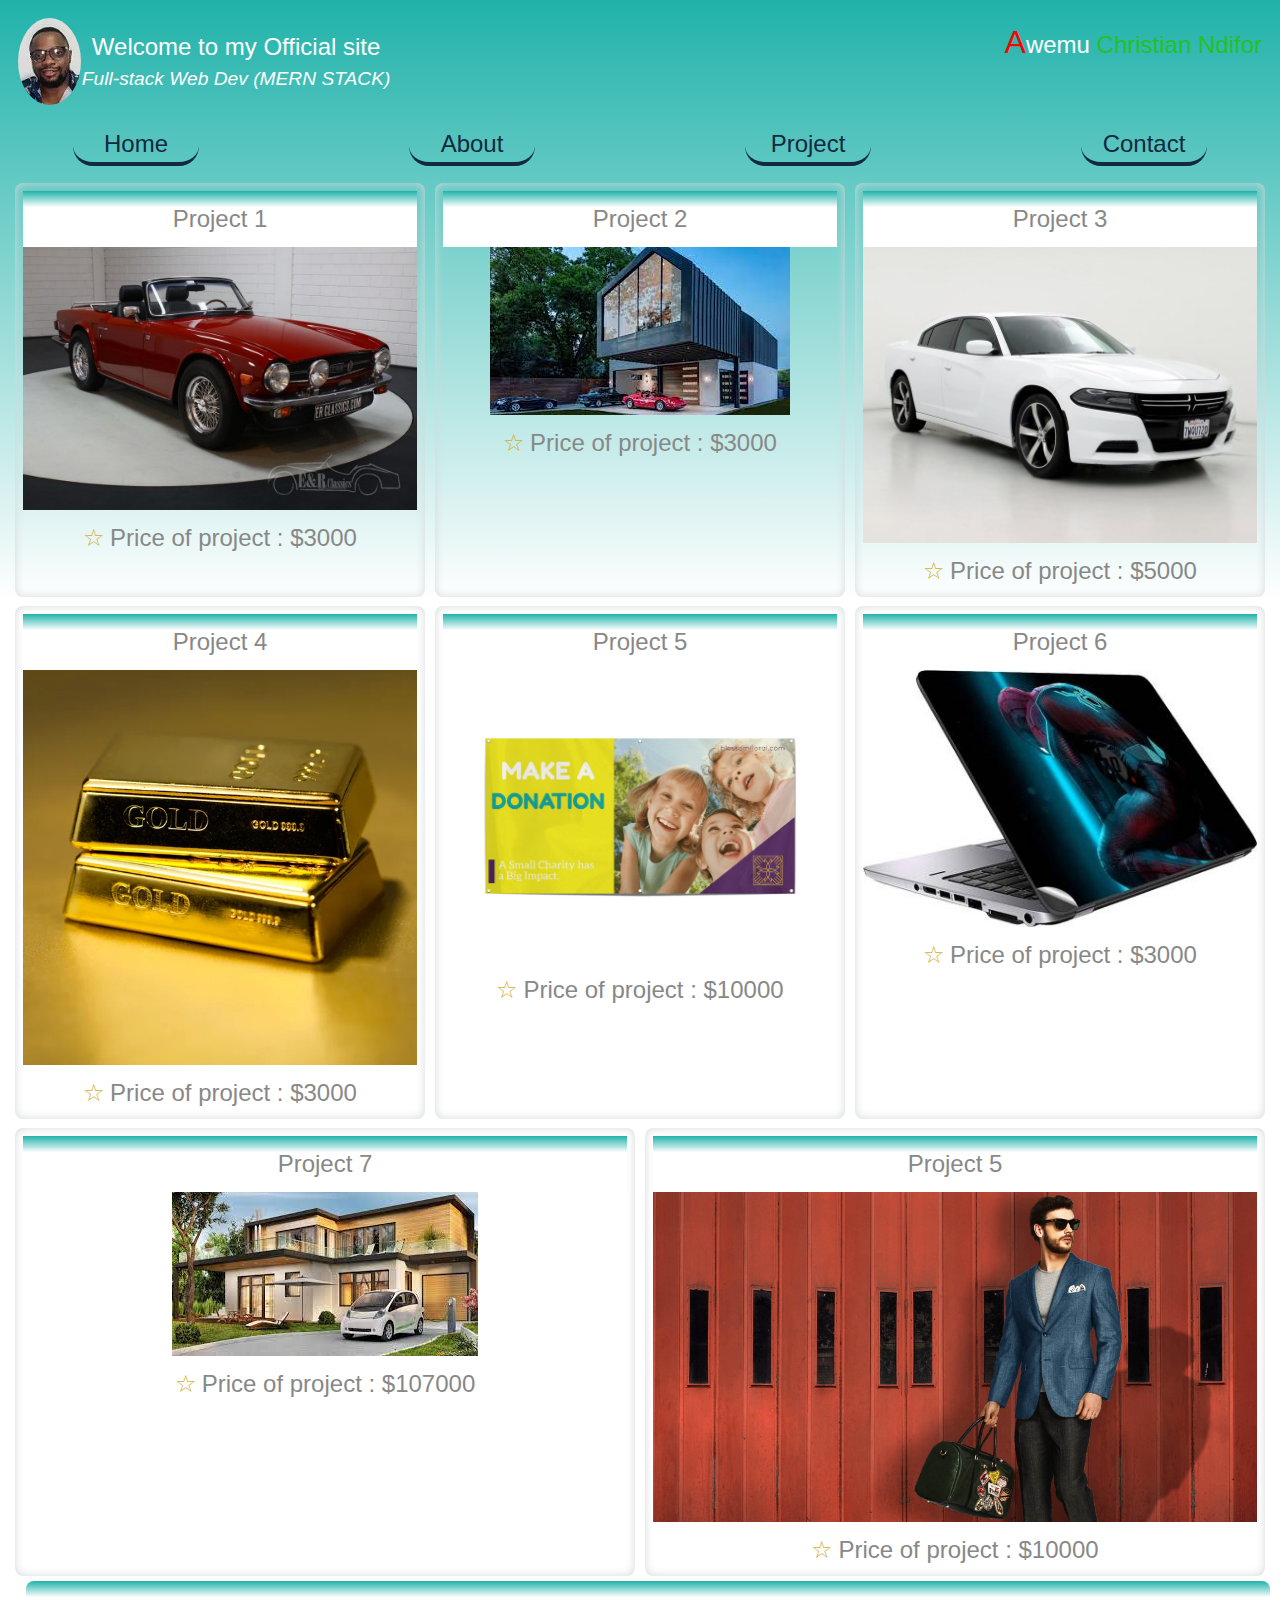
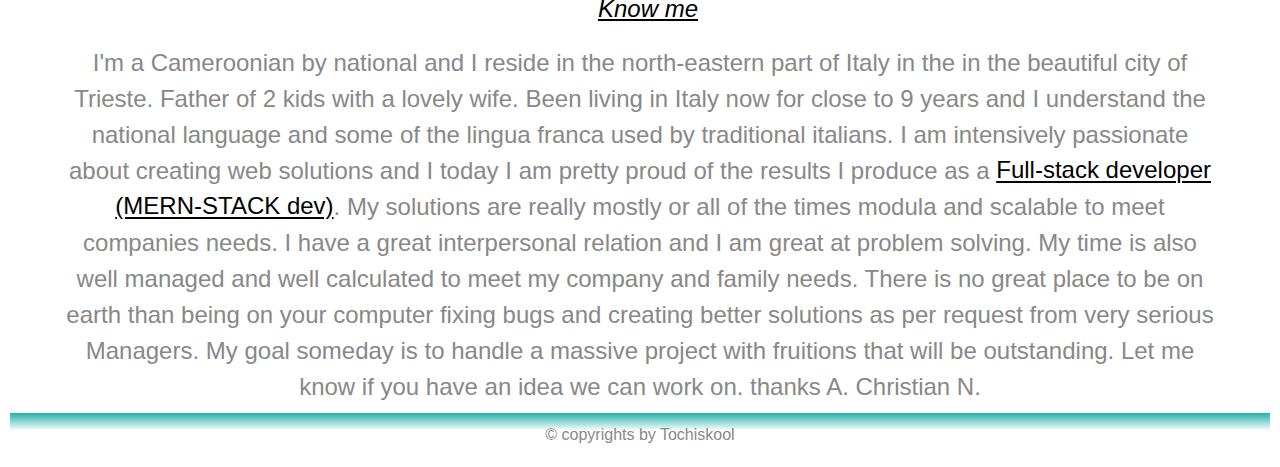
==== commit 94620abf: "Updated header with a p tag and style of picture updated" ====
--- a/html/christian.html
+++ b/html/christian.html
@@ -15,7 +15,10 @@
     <header class="main-header">
         <div id="pic">
             <img src="../images/tiedcomceo.webp" alt="">
-            <h1>Welcome to my Official site</h1>
+            <div id="subHead">
+                <h1>Welcome to my Official site</h1>
+                <p>Full-stack Web Dev (MERN STACK)</p>
+            </div>
         </div>
         <!-- <div class="image">
             <img src="../images/MercPIC.jpeg" alt="My self">
--- a/css/christian.css
+++ b/css/christian.css
@@ -37,7 +37,17 @@
     height: auto;
     border-radius: 50%;
 }
-/* Header section */
+#pic #subHead{
+    display: flex;
+    flex-direction: column;
+    flex: 1 0 0;
+    justify-content: center;
+}
+#pic #subHead p{
+    font-style: italic;
+    font-size: 80%;
+}
+/* Header sectionco */
 .main-header{
     display: flex;
     justify-content: space-between;
@@ -257,6 +267,15 @@
     .main-header{
         color: blue;
     }
+    #pic{
+        width: 50%;
+    }
+    #pic img{
+        max-width: 100%;
+        height: 70%;
+        border-radius: 50%;
+        margin: 0 auto;
+    }
 }
 @media screen and (max-width: 768px){
     .cards{
@@ -276,6 +295,15 @@
     nav a{
         margin: 0 auto;
         border-bottom: 0;
+    }
+    #pic{
+        width: 70%;
+    }
+    #pic img{
+        max-width: 100%;
+        height: 70%;
+        border-radius: 50%;
+        margin: 0 auto;
     }
 }
 @media screen and (max-width: 576px){
@@ -307,8 +335,5 @@
         justify-content: center;
         width: 100%;
     }
-    .main-header h3::first-letter{
-        color:var(--bloodRed);
-        font-size: xx-large;
-    }
+   
 }